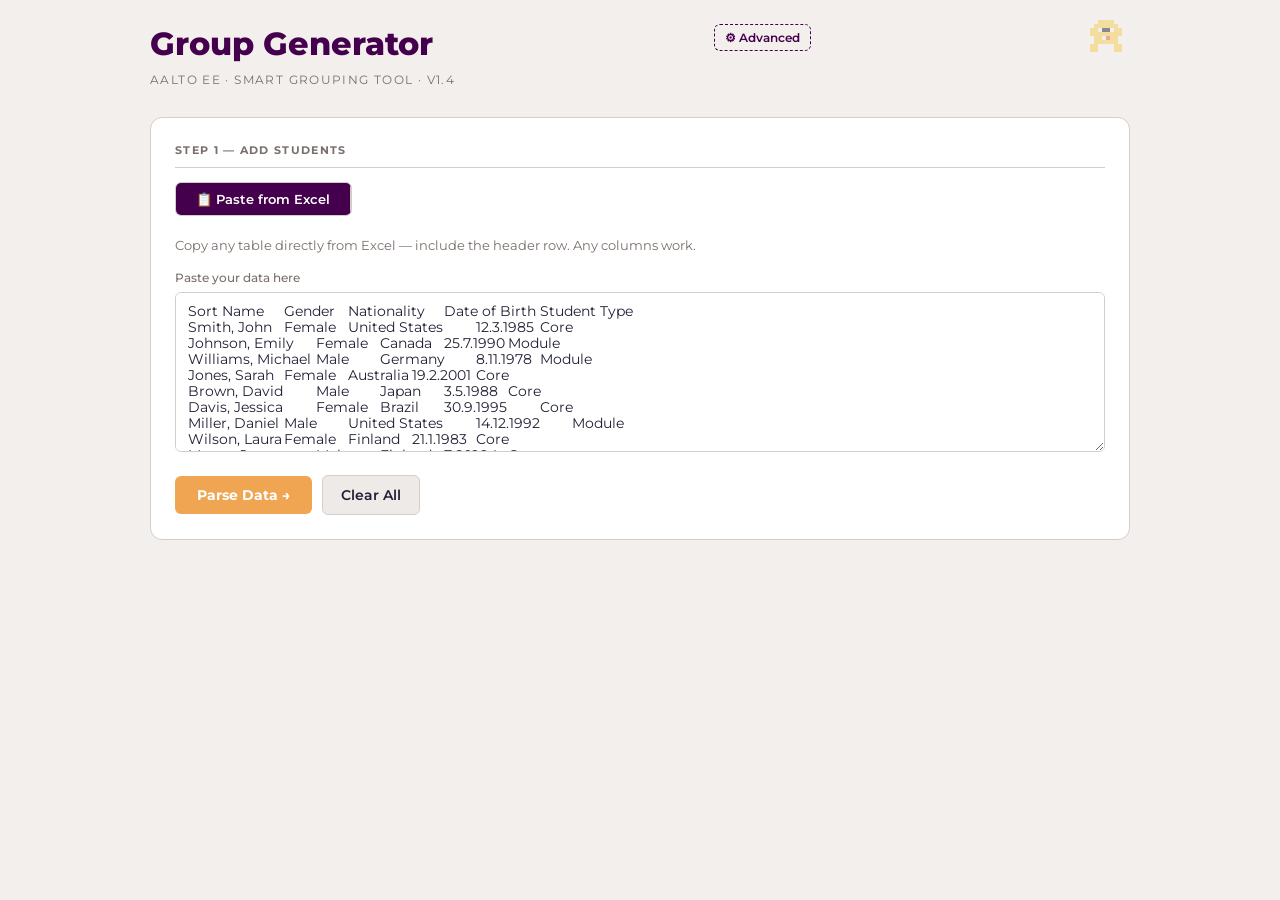
==== tools/group-generator.html @ b4ea90ac "Initial release: 8 tools, homepage, gav.fi theme - index.html tool gallery with CSS-only preview car" ====
<!DOCTYPE html>
<html lang="en">
<head>
  <meta charset="UTF-8">
  <meta name="viewport" content="width=device-width, initial-scale=1.0">
  <title>Group Generator 1.4 — Aalto EE</title>
  <style>
@import url('https://fonts.googleapis.com/css2?family=Montserrat:wght@400;500;600;700;800&display=swap');

:root {
  --bg:       #f3efed;
  --card-bg:  #ffffff;
  --panel-bg: #edeae8;
  --border:   #d4ceca;
  --muted:    #7a6f6a;
  --dark:     #222034;
  --brand:    #45004d;
  --orange:   #efa551;
  --orange-h: #d48a3a;
  --yellow:   #ffd966;
  --r-card:   12px;
  --r-input:  6px;
}

*, *::before, *::after { box-sizing: border-box; }

body {
  font-family: 'Montserrat', sans-serif;
  background: var(--bg);
  color: var(--dark);
  margin: 0;
  padding: 20px;
  font-size: 0.95rem;
  line-height: 1.5;
}

.container { max-width: 980px; margin: 0 auto; }

/* ── Header ──────────────────────────────────────────── */
.app-header { margin-bottom: 28px; }
h1 { font-size: 2rem; font-weight: 800; color: var(--brand); margin: 0 0 4px; }
.subtitle { font-size: 0.72rem; color: var(--muted); text-transform: uppercase; letter-spacing: 0.12em; margin: 0; }

/* ── Cards ───────────────────────────────────────────── */
.card {
  background: var(--card-bg);
  border: 1px solid var(--border);
  border-radius: var(--r-card);
  padding: 24px;
  margin-bottom: 20px;
}

.section-title {
  font-size: 0.68rem;
  font-weight: 700;
  text-transform: uppercase;
  letter-spacing: 0.12em;
  color: var(--muted);
  border-bottom: 1px solid var(--border);
  padding-bottom: 8px;
  margin-bottom: 14px;
}

.hint { font-size: 0.8rem; color: var(--muted); margin: 0 0 14px; }
.parse-info { font-size: 0.82rem; font-weight: 600; color: var(--brand); margin: 10px 0 0; }
.section-divider { border: none; border-top: 1px solid var(--border); margin: 22px 0; }

/* ── Tabs ────────────────────────────────────────────── */
.tab-bar {
  display: flex;
  gap: 0;
  margin-bottom: 20px;
  border: 1px solid var(--border);
  border-radius: var(--r-input);
  overflow: hidden;
  width: fit-content;
}

.tab-btn {
  padding: 8px 20px;
  font-family: 'Montserrat', sans-serif;
  font-size: 0.82rem;
  font-weight: 600;
  background: var(--panel-bg);
  border: none;
  cursor: pointer;
  color: var(--muted);
  transition: all 0.15s;
}
.tab-btn:not(:last-child) { border-right: 1px solid var(--border); }
.tab-btn.active { background: var(--brand); color: #fff; }

/* ── Form elements ───────────────────────────────────── */
.form-group { margin-bottom: 14px; }
.form-group > label { display: block; font-size: 0.78rem; color: var(--muted); margin-bottom: 5px; font-weight: 500; }

textarea, input[type="text"], input[type="number"] {
  width: 100%;
  padding: 10px 12px;
  border: 1px solid var(--border);
  border-radius: var(--r-input);
  font-family: 'Montserrat', sans-serif;
  font-size: 0.85rem;
  color: var(--dark);
  background: var(--card-bg);
  outline: none;
  transition: border-color 0.2s, box-shadow 0.2s;
}
textarea { min-height: 160px; resize: vertical; }
input[type="number"] { width: 100px; }
textarea:focus, input:focus { border-color: var(--yellow); box-shadow: 0 0 0 3px rgba(255,217,102,0.3); }

/* ── Buttons ─────────────────────────────────────────── */
.btn-primary {
  padding: 10px 22px;
  background: var(--orange);
  color: #fff;
  border: none;
  border-radius: var(--r-input);
  font-family: 'Montserrat', sans-serif;
  font-size: 0.88rem;
  font-weight: 700;
  cursor: pointer;
  transition: background 0.2s, transform 0.1s;
}
.btn-primary:hover { background: var(--orange-h); transform: translateY(-1px); }

.btn-secondary {
  padding: 10px 18px;
  background: var(--panel-bg);
  color: var(--dark);
  border: 1px solid var(--border);
  border-radius: var(--r-input);
  font-family: 'Montserrat', sans-serif;
  font-size: 0.88rem;
  font-weight: 600;
  cursor: pointer;
  transition: background 0.2s;
}
.btn-secondary:hover { background: var(--border); }

.btn-ghost {
  padding: 5px 10px;
  background: none;
  color: var(--brand);
  border: 1px dashed var(--brand);
  border-radius: var(--r-input);
  font-family: 'Montserrat', sans-serif;
  font-size: 0.75rem;
  font-weight: 600;
  cursor: pointer;
  transition: all 0.15s;
}
.btn-ghost:hover { background: #f5eef7; }

.icon-btn {
  padding: 3px 7px;
  background: none;
  border: 1px solid var(--border);
  border-radius: 4px;
  font-size: 0.75rem;
  cursor: pointer;
  color: var(--muted);
  transition: all 0.15s;
}
.icon-btn:hover { background: #fde8e8; color: #c0392b; border-color: #f5c6cb; }

.btn-row { display: flex; gap: 10px; flex-wrap: wrap; margin-top: 16px; align-items: center; }

/* ── Manual entry ────────────────────────────────────── */
.chip-area { margin-bottom: 12px; }
.chip-row { display: flex; flex-wrap: wrap; gap: 6px; margin-bottom: 8px; }

.chip {
  display: inline-flex;
  align-items: center;
  gap: 4px;
  padding: 4px 10px;
  background: var(--panel-bg);
  border: 1px solid var(--border);
  border-radius: 20px;
  font-size: 0.78rem;
  font-weight: 600;
}

.chip-del {
  background: none;
  border: none;
  cursor: pointer;
  color: var(--muted);
  font-size: 0.85rem;
  padding: 0 2px;
  line-height: 1;
}
.chip-del:hover { color: #c0392b; }

.add-col-row { display: flex; gap: 8px; align-items: center; margin-bottom: 8px; }
.add-col-row input[type="text"] { width: auto; flex: 1; padding: 7px 10px; font-size: 0.82rem; }

.add-col-row .add-col-btn {
  padding: 7px 14px;
  background: var(--orange);
  color: #fff;
  border: none;
  border-radius: var(--r-input);
  font-family: 'Montserrat', sans-serif;
  font-weight: 700;
  font-size: 1rem;
  cursor: pointer;
  line-height: 1;
}

.manual-form {
  display: grid;
  grid-template-columns: repeat(auto-fill, minmax(180px, 1fr));
  gap: 10px;
  margin-bottom: 12px;
}

.manual-table-wrap { margin-top: 16px; }
.manual-count { font-size: 0.78rem; font-weight: 600; color: var(--brand); margin-bottom: 8px; }

.manual-table {
  width: 100%;
  border-collapse: collapse;
  font-size: 0.78rem;
}
.manual-table th { background: var(--panel-bg); font-weight: 700; padding: 6px 10px; text-align: left; border-bottom: 1px solid var(--border); }
.manual-table td { padding: 6px 10px; border-bottom: 1px solid var(--panel-bg); }
.manual-table tr:last-child td { border-bottom: none; }

/* ── Column cards ─────────────────────────────────────── */
.column-cards { display: grid; grid-template-columns: repeat(auto-fill, minmax(195px, 1fr)); gap: 12px; }

.col-card {
  background: var(--panel-bg);
  border: 1px solid var(--border);
  border-radius: 10px;
  padding: 14px;
  transition: border-color 0.2s;
}
.col-card--name { border-color: var(--brand); background: #f5eef7; }
.col-card--partition { border-color: #cc00cc; background: #fdf0fd; }

.col-card-header { display: flex; align-items: flex-start; justify-content: space-between; gap: 8px; margin-bottom: 6px; }
.col-name { font-size: 0.82rem; font-weight: 700; color: var(--dark); flex: 1; min-width: 0; overflow: hidden; text-overflow: ellipsis; white-space: nowrap; }

.type-select {
  font-family: 'Montserrat', sans-serif;
  font-size: 0.7rem;
  padding: 3px 6px;
  border: 1px solid var(--border);
  border-radius: 4px;
  background: var(--card-bg);
  outline: none;
  cursor: pointer;
  flex-shrink: 0;
}
.type-select:focus { border-color: var(--yellow); }

.col-samples { font-size: 0.7rem; color: var(--muted); margin-bottom: 10px; overflow: hidden; text-overflow: ellipsis; white-space: nowrap; }
.name-badge { font-size: 0.68rem; font-weight: 600; color: var(--brand); text-transform: uppercase; letter-spacing: 0.08em; }

/* Balance / Partition / Off segmented control */
.use-row { display: flex; gap: 3px; margin-bottom: 6px; }

.use-opt {
  flex: 1;
  padding: 4px 0;
  font-size: 0.68rem;
  font-family: 'Montserrat', sans-serif;
  font-weight: 600;
  text-align: center;
  background: var(--card-bg);
  border: 1px solid var(--border);
  border-radius: 4px;
  cursor: pointer;
  color: var(--muted);
  transition: all 0.15s;
}
.use-opt:hover { background: var(--border); color: var(--dark); }
.use-opt.active { background: var(--orange); color: #fff; border-color: var(--orange); }
.use-opt.active-partition { background: #cc00cc; color: #fff; border-color: #cc00cc; }
.use-opt.active-off { background: var(--panel-bg); color: var(--muted); border-color: var(--border); font-style: italic; }

.weight-row { display: flex; gap: 3px; }
.weight-btn {
  flex: 1;
  padding: 4px 0;
  font-size: 0.68rem;
  font-family: 'Montserrat', sans-serif;
  font-weight: 600;
  background: var(--card-bg);
  border: 1px solid var(--border);
  border-radius: 4px;
  cursor: pointer;
  color: var(--muted);
  transition: all 0.15s;
}
.weight-btn.active { background: var(--orange); color: #fff; border-color: var(--orange); }
.weight-btn:hover:not(.active) { background: var(--border); color: var(--dark); }

/* ── Partition panel ─────────────────────────────────── */
.partition-panel {
  background: #fdf0fd;
  border: 1px solid #cc00cc44;
  border-radius: 10px;
  padding: 18px;
  margin-top: 16px;
}

.partition-panel .section-title { border-bottom-color: #cc00cc44; }

.assign-row {
  display: grid;
  grid-template-columns: 1fr 40px auto;
  align-items: center;
  gap: 10px;
  padding: 5px 0;
  border-bottom: 1px solid #eee;
}
.assign-row:last-child { border-bottom: none; }

.assign-val { font-size: 0.82rem; font-weight: 600; }
.assign-count { font-size: 0.75rem; color: var(--muted); text-align: right; }

.assign-select {
  font-family: 'Montserrat', sans-serif;
  font-size: 0.78rem;
  padding: 4px 8px;
  border: 1px solid var(--border);
  border-radius: 4px;
  background: var(--card-bg);
  outline: none;
  cursor: pointer;
  width: 140px;
}

.pool-summaries { margin-top: 16px; padding-top: 14px; border-top: 1px solid #cc00cc33; }

.pool-row {
  display: flex;
  align-items: center;
  gap: 10px;
  margin-bottom: 8px;
  flex-wrap: wrap;
}

.pool-name-inp {
  width: 100px !important;
  font-weight: 700;
  font-size: 0.82rem !important;
  padding: 5px 8px !important;
  border-color: #cc00cc44;
}

.pool-n-inp {
  width: 60px !important;
  font-weight: 700;
  text-align: center;
}

.pool-meta { font-size: 0.78rem; color: var(--muted); white-space: nowrap; }
.partition-stats { font-size: 0.75rem; color: var(--muted); margin-top: 8px; }
.unassigned-note { font-size: 0.75rem; color: var(--muted); font-style: italic; margin: 6px 0 0; }

/* ── Group settings ──────────────────────────────────── */
.mode-toggle { display: flex; gap: 20px; margin-bottom: 14px; flex-wrap: wrap; }
.radio-label { display: flex; align-items: center; gap: 7px; font-size: 0.85rem; font-weight: 600; cursor: pointer; color: var(--dark); user-select: none; }
.radio-label input[type="radio"] { accent-color: var(--orange); cursor: pointer; width: 15px; height: 15px; }
.mode-inputs { display: flex; gap: 16px; align-items: flex-end; flex-wrap: wrap; }

/* ── Constraints section ─────────────────────────────── */
.constraints-grid {
  display: grid;
  grid-template-columns: 1fr 1fr;
  gap: 20px;
}

.constraint-box {
  background: var(--panel-bg);
  border: 1px solid var(--border);
  border-radius: 10px;
  padding: 14px;
}

.locks-list { max-height: 200px; overflow-y: auto; }

.lock-row {
  display: flex;
  align-items: center;
  justify-content: space-between;
  padding: 4px 0;
  border-bottom: 1px solid var(--border);
  gap: 8px;
}
.lock-row:last-child { border-bottom: none; }
.lock-name { font-size: 0.8rem; font-weight: 600; flex: 1; }
.lock-select { font-family: 'Montserrat', sans-serif; font-size: 0.75rem; padding: 3px 6px; border: 1px solid var(--border); border-radius: 4px; background: var(--card-bg); cursor: pointer; outline: none; max-width: 130px; }

.avoid-add-row { display: grid; grid-template-columns: 1fr 1fr auto; gap: 6px; align-items: end; margin-bottom: 10px; }
.avoid-add-row input { font-size: 0.82rem; }
.avoid-add-row button { white-space: nowrap; }

.avoid-row {
  display: flex;
  align-items: center;
  justify-content: space-between;
  padding: 4px 0;
  font-size: 0.8rem;
  border-bottom: 1px solid var(--border);
}
.avoid-row:last-child { border-bottom: none; }

/* ── Overall stats ───────────────────────────────────── */
.stats-row { display: flex; gap: 10px; flex-wrap: wrap; margin-bottom: 16px; }
.stat-chip { background: var(--panel-bg); border: 1px solid var(--border); border-radius: 8px; padding: 10px 18px; text-align: center; min-width: 90px; }
.stat-val { display: block; font-size: 1.6rem; font-weight: 800; color: var(--brand); line-height: 1; }
.stat-lbl { display: block; font-size: 0.65rem; font-weight: 600; color: var(--muted); text-transform: uppercase; letter-spacing: 0.08em; margin-top: 4px; }

/* ── Group cards ─────────────────────────────────────── */
.groups-grid { display: grid; grid-template-columns: repeat(auto-fill, minmax(280px, 1fr)); gap: 16px; margin-top: 20px; }

.group-card { background: var(--card-bg); border: 1px solid var(--border); border-radius: var(--r-card); padding: 16px; }

.group-head { display: flex; align-items: center; justify-content: space-between; padding-bottom: 10px; margin-bottom: 8px; border-bottom: 2px solid var(--panel-bg); }

.group-label {
  margin: 0;
  font-size: 0.95rem;
  font-weight: 800;
  color: var(--brand);
  cursor: text;
  border-bottom: 1px dashed transparent;
  transition: border-color 0.2s;
  outline: none;
}
.group-label:hover { border-bottom-color: var(--border); }
.group-label:focus { border-bottom-color: var(--yellow); }

.group-count { font-size: 0.72rem; font-weight: 600; color: var(--muted); background: var(--panel-bg); padding: 2px 8px; border-radius: 20px; white-space: nowrap; }
.group-stats-line { font-size: 0.72rem; color: var(--muted); margin-bottom: 10px; padding-bottom: 8px; border-bottom: 1px solid var(--border); line-height: 1.6; }

.member-list { list-style: none; padding: 0; margin: 0 0 12px; }
.member-item { padding: 6px 0; border-bottom: 1px solid var(--panel-bg); }
.member-item:last-child { border-bottom: none; }
.member-name { display: block; font-size: 0.85rem; font-weight: 700; color: var(--dark); }
.member-detail { display: block; font-size: 0.73rem; color: var(--muted); margin-top: 1px; }
.member-locked .member-name { color: var(--brand); }
.lock-icon { font-size: 0.7rem; }

.copy-btn { padding: 5px 12px; background: var(--panel-bg); color: var(--muted); border: 1px solid var(--border); border-radius: 4px; font-size: 0.72rem; font-family: 'Montserrat', sans-serif; font-weight: 600; cursor: pointer; transition: all 0.15s; }
.copy-btn:hover { background: var(--orange); color: #fff; border-color: var(--orange); }

/* ── Simple / Advanced mode ──────────────────────────── */
body.simple-mode .adv-only { display: none !important; }
body:not(.simple-mode) .simple-only { display: none !important; }

/* Column card controls hidden in simple mode */
body.simple-mode .col-card .type-select { display: none !important; }
body.simple-mode .col-card .use-opt[data-mode="partition"] { display: none !important; }
body.simple-mode .col-card .weight-row { display: none !important; }

/* Header: push mode toggle to right */
.app-header-inner {
  display: flex;
  align-items: flex-start;
  justify-content: space-between;
  gap: 16px;
}

.mode-toggle-btn {
  margin-top: 4px;
  flex-shrink: 0;
  font-size: 0.76rem;
}

/* In advanced mode, highlight the toggle to show it's active */
body:not(.simple-mode) .mode-toggle-btn {
  background: #f5eef7;
  border-color: var(--brand);
  color: var(--brand);
}

/* ── Session bar ─────────────────────────────────────── */
.session-bar {
  display: flex;
  gap: 10px;
  align-items: center;
  margin-bottom: 20px;
  flex-wrap: wrap;
}

.session-bar input[type="text"] {
  width: auto;
  flex: 1;
  min-width: 160px;
  max-width: 300px;
}

.session-load-label {
  cursor: pointer;
  display: inline-flex;
  align-items: center;
  user-select: none;
}

.session-load-label input[type="file"] {
  display: none;
}

/* ── Roster ──────────────────────────────────────────── */
.roster-header {
  display: flex;
  align-items: center;
  gap: 12px;
  margin-bottom: 14px;
}

.roster-summary-text {
  font-size: 0.78rem;
  color: var(--muted);
  flex: 1;
}

.roster-table {
  width: 100%;
  border-collapse: collapse;
  font-size: 0.8rem;
}

.roster-table th {
  background: var(--panel-bg);
  font-weight: 700;
  padding: 7px 10px;
  text-align: left;
  border-bottom: 1px solid var(--border);
  font-size: 0.68rem;
  text-transform: uppercase;
  letter-spacing: 0.07em;
  color: var(--muted);
}

.roster-table td {
  padding: 6px 10px;
  border-bottom: 1px solid var(--panel-bg);
  vertical-align: middle;
}

.roster-row:last-child td { border-bottom: none; }
.roster-row { transition: background 0.1s; }
.roster-row:hover { background: var(--panel-bg); }
.roster-add-row td { border-top: 2px dashed var(--border) !important; background: #f9f7f5; }

.roster-disabled td:not(.roster-actions) {
  color: var(--muted);
  text-decoration: line-through;
  opacity: 0.6;
}

td.roster-actions {
  text-align: right;
  white-space: nowrap;
}

.roster-inp {
  padding: 3px 7px !important;
  font-size: 0.78rem !important;
  min-width: 80px;
}

/* ── Drag states ─────────────────────────────────────── */
.member-item { cursor: grab; }
.member-item:active { cursor: grabbing; }
.member-item.dragging { opacity: 0.3; }

.member-list.drag-over {
  background: rgba(255, 217, 102, 0.15);
  border-radius: 6px;
  outline: 2px dashed var(--yellow);
  outline-offset: 2px;
}

.drag-accept {
  border-color: var(--orange) !important;
  box-shadow: 0 0 0 3px rgba(239,165,81,0.28) !important;
}

/* ── Avoid drag handle ───────────────────────────────── */
.avoid-drag-handle {
  font-size: 0.95rem;
  color: var(--muted);
  cursor: grab;
  margin-right: 6px;
  user-select: none;
  flex-shrink: 0;
}

/* ── History section ─────────────────────────────────── */
.history-item {
  background: var(--panel-bg);
  border: 1px solid var(--border);
  border-radius: 8px;
  padding: 14px;
  margin-bottom: 10px;
}

.history-head {
  display: flex;
  align-items: center;
  gap: 10px;
  margin-bottom: 10px;
  flex-wrap: wrap;
}

.history-label-inp {
  font-family: 'Montserrat', sans-serif;
  font-size: 0.88rem;
  font-weight: 700;
  color: var(--brand);
  border: 1px solid transparent;
  border-radius: 4px;
  padding: 3px 7px;
  background: transparent;
  width: auto;
  min-width: 120px;
}

.history-label-inp:hover { border-color: var(--border); }
.history-label-inp:focus {
  border-color: var(--yellow);
  box-shadow: 0 0 0 2px rgba(255,217,102,0.3);
  outline: none;
  background: var(--card-bg);
}

.history-meta {
  font-size: 0.72rem;
  color: var(--muted);
  flex: 1;
}

.history-groups {
  display: grid;
  grid-template-columns: repeat(auto-fill, minmax(200px, 1fr));
  gap: 8px;
}

.history-group {
  background: var(--card-bg);
  border: 1px solid var(--border);
  border-radius: 6px;
  padding: 8px 10px;
  font-size: 0.75rem;
}

.history-group strong {
  display: block;
  font-size: 0.68rem;
  color: var(--brand);
  text-transform: uppercase;
  letter-spacing: 0.07em;
  margin-bottom: 4px;
}

.history-group span {
  color: var(--muted);
  line-height: 1.6;
}

/* ── Utilities ───────────────────────────────────────── */
.hidden { display: none !important; }

/* ── Responsive ──────────────────────────────────────── */
@media (max-width: 700px) {
  .groups-grid { grid-template-columns: 1fr; }
  .constraints-grid { grid-template-columns: 1fr; }
  .stats-row { gap: 8px; }
  .stat-chip { flex: 1; min-width: 70px; }
  h1 { font-size: 1.5rem; }
  .avoid-add-row { grid-template-columns: 1fr 1fr; }
  .avoid-add-row button { grid-column: 1/-1; }
}

@media (max-width: 480px) {
  body { padding: 12px; }
  .card { padding: 16px; }
  .column-cards { grid-template-columns: 1fr 1fr; }
}

</style>
</head>
<body class="simple-mode">
<div class="container">

  <header class="app-header">
    <div class="app-header-inner">
      <div>
        <h1>Group Generator</h1>
        <p class="subtitle">Aalto EE &middot; Smart Grouping Tool &middot; v1.4</p>
      </div>
      <button id="modeToggleBtn" class="btn-ghost mode-toggle-btn">⚙ Advanced</button>
      <a href="../index.html" style="margin-left:12px;opacity:.45;transition:opacity .2s;line-height:0;" onmouseover="this.style.opacity='.9'" onmouseout="this.style.opacity='.45'" title="gav.fi tools">
        <svg xmlns="http://www.w3.org/2000/svg" width="48" height="32" viewBox="0 0 12 8" shape-rendering="crispEdges">
          <rect x="4" y="0" width="4" height="1" fill="#f5c842"/>
          <rect x="3" y="1" width="6" height="1" fill="#f5c842"/>
          <rect x="2" y="2" width="2" height="1" fill="#f5c842"/><rect x="5" y="2" width="2" height="1" fill="#111"/><rect x="8" y="2" width="2" height="1" fill="#f5c842"/>
          <rect x="2" y="3" width="8" height="1" fill="#f5c842"/>
          <rect x="3" y="4" width="2" height="1" fill="#f5c842"/><rect x="6" y="4" width="1" height="1" fill="#e05c2a"/><rect x="7" y="4" width="2" height="1" fill="#f5c842"/>
          <rect x="3" y="5" width="6" height="1" fill="#f5c842"/>
          <rect x="2" y="6" width="2" height="1" fill="#f5c842"/><rect x="8" y="6" width="2" height="1" fill="#f5c842"/>
          <rect x="2" y="7" width="2" height="1" fill="#f5c842"/><rect x="8" y="7" width="2" height="1" fill="#f5c842"/>
        </svg>
      </a>
    </div>
  </header>

  <!-- ── Session Bar ───────────────────────────────────────────────── -->
  <div class="session-bar adv-only">
    <input type="text" id="cohort-name" placeholder="Cohort name…">
    <button id="saveSessionBtn" class="btn-secondary">↓ Save Session</button>
    <label class="btn-secondary session-load-label">
      ↑ Load Session
      <input type="file" id="loadSessionInput" accept=".json">
    </label>
  </div>

  <!-- ── Step 1: Add Students ───────────────────────────────────────── -->
  <div class="card">
    <div class="section-title">Step 1 — Add Students</div>

    <div class="tab-bar">
      <button class="tab-btn active" id="tab-paste">📋 Paste from Excel</button>
      <button class="tab-btn adv-only" id="tab-manual">✏️ Enter Manually</button>
    </div>

    <!-- Paste panel -->
    <div id="panel-paste">
      <p class="hint">Copy any table directly from Excel — include the header row. Any columns work.</p>
      <div class="form-group">
        <label for="studentData">Paste your data here</label>
        <textarea id="studentData" placeholder="Paste Excel data here (headers in the first row)…"></textarea>
      </div>
    </div>

    <!-- Manual entry panel -->
    <div id="panel-manual" class="hidden">
      <p class="hint">Define your columns, then add people one by one. Press Enter to jump between fields.</p>

      <div class="chip-area">
        <div class="section-title" style="margin-bottom:8px;">Columns</div>
        <div id="col-chips" class="chip-row"></div>
        <div class="add-col-row">
          <input type="text" id="new-col-inp" placeholder="New column name…">
          <button class="add-col-btn" id="add-col-btn">+</button>
          <button class="btn-ghost" id="mba-preset-btn">MBA defaults</button>
        </div>
      </div>

      <div class="section-title" style="margin-bottom:8px;">Add a person</div>
      <div id="manual-form" class="manual-form"></div>
      <button class="btn-primary" id="add-person-btn">Add Person</button>

      <div id="manual-list-wrap" class="manual-table-wrap hidden">
        <div class="manual-count" id="manual-count"></div>
        <table class="manual-table">
          <thead id="manual-thead"></thead>
          <tbody id="manual-tbody"></tbody>
        </table>
      </div>
    </div>

    <!-- Autocomplete datalist for avoid-pair inputs -->
    <datalist id="student-names-list"></datalist>

    <p id="parseInfo" class="parse-info hidden"></p>
    <div class="btn-row">
      <button id="parseBtn" class="btn-primary">Parse Data →</button>
      <button id="clearBtn" class="btn-secondary">Clear All</button>
    </div>
  </div>

  <!-- ── Roster ────────────────────────────────────────────────────── -->
  <div class="card hidden adv-only" id="card-roster">
    <div class="roster-header">
      <div class="section-title" style="margin-bottom:0;border-bottom:none;padding-bottom:0;">Roster</div>
      <span id="roster-summary" class="roster-summary-text"></span>
      <button id="roster-add-btn" class="btn-ghost" style="font-size:0.76rem">+ Add</button>
      <button id="roster-collapse-btn" class="icon-btn">▼</button>
    </div>
    <div id="roster-body">
      <table class="roster-table">
        <thead id="roster-thead"></thead>
        <tbody id="roster-tbody"></tbody>
      </table>
    </div>
  </div>

  <!-- ── Step 2 + 3: Configure + Generate ──────────────────────────── -->
  <div class="card hidden" id="card-config">

    <div class="section-title">Step 2 — Configure Columns</div>
    <p class="hint simple-only">Tick the columns you'd like to balance across groups.</p>
    <p class="hint adv-only">
      Each column was auto-detected. Change the type if needed, then choose:
      <strong>Balance</strong> (spread evenly), <strong>Partition</strong> (keep values in separate pools), or <strong>Off</strong>.
    </p>
    <div id="columnCards" class="column-cards"></div>

    <!-- Partition panel (visible when a column is set to Partition) -->
    <div id="partition-panel" class="partition-panel hidden adv-only">
      <div class="section-title">Pool Configuration — <span id="partition-col-name"></span></div>
      <p class="hint">Assign each value to a pool. People in different pools will never be grouped together.</p>

      <div id="pool-assignments"></div>

      <div id="pool-summaries" class="pool-summaries"></div>
      <p class="partition-stats" id="partition-stats"></p>

      <div class="btn-row" style="margin-top:12px;">
        <button class="btn-secondary" id="add-pool-btn">+ Add Pool</button>
      </div>
    </div>

    <hr class="section-divider">

    <!-- Group Settings: global (hidden when partition active) -->
    <div id="global-group-settings">
      <div class="section-title">Step 3 — Group Settings</div>
      <div class="mode-toggle">
        <label class="radio-label">
          <input type="radio" name="groupMode" value="count" checked> Number of groups
        </label>
        <label class="radio-label">
          <input type="radio" name="groupMode" value="size"> People per group
        </label>
      </div>
      <div class="mode-inputs">
        <div class="form-group" id="input-count">
          <label for="numGroups">How many groups?</label>
          <input type="number" id="numGroups" min="2" max="99" value="4">
        </div>
        <div class="form-group hidden" id="input-size">
          <label for="groupSize">People per group</label>
          <input type="number" id="groupSize" min="2" max="99" value="5">
        </div>
      </div>
    </div>

    <div class="adv-only">
      <hr class="section-divider">

      <!-- Step 4 (pre-generation): Constraints -->
      <div class="section-title">Step 4 — Constraints <span style="font-size:0.65rem;font-weight:400;color:var(--muted);text-transform:none;letter-spacing:0">(optional)</span></div>
      <p class="hint">Lock specific people to a group, or prevent certain pairs from being grouped together.</p>

      <div class="constraints-grid">
        <div class="constraint-box">
          <div class="section-title">Lock to group</div>
          <p class="hint" style="margin-bottom:8px;">Pin people to a specific group. Generate first, then lock, then regenerate.</p>
          <div id="locks-list" class="locks-list">
            <p class="hint">Generate groups first to enable locking.</p>
          </div>
        </div>

        <div class="constraint-box">
          <div class="section-title">Avoid pairs</div>
          <p class="hint" style="margin-bottom:8px;">These two people will never be placed in the same group.</p>
          <div class="avoid-add-row">
            <input type="text" id="avoid-a" placeholder="Person A" list="student-names-list">
            <input type="text" id="avoid-b" placeholder="Person B" list="student-names-list">
            <button class="btn-secondary" id="add-avoid-btn">Add rule</button>
          </div>
          <div id="avoid-list"></div>
        </div>
      </div>
    </div>

    <div class="btn-row" style="margin-top: 20px;">
      <button id="generateBtn" class="btn-primary">Generate Groups →</button>
    </div>

  </div>

  <!-- ── Results ────────────────────────────────────────────────────── -->
  <div id="section-results" class="hidden">
    <div class="card">
      <div class="section-title">Results</div>
      <div id="overallStats" class="stats-row"></div>
      <div class="btn-row">
        <button id="regenerateBtn" class="btn-primary">Regenerate →</button>
        <button id="downloadCsvBtn" class="btn-secondary">↓ CSV</button>
        <button id="downloadTxtBtn" class="btn-secondary">↓ TXT</button>
        <button id="copyAllBtn" class="btn-secondary">⎘ Copy All</button>
        <button id="downloadAppletBtn" class="btn-secondary">⬇ Download Applet</button>
      </div>
    </div>
    <div id="groupsContainer" class="groups-grid"></div>
  </div>

  <!-- ── Session History ───────────────────────────────────────────── -->
  <div id="section-history" class="hidden adv-only">
    <div class="card">
      <div class="section-title">Session History</div>
      <p class="hint">A record of all group arrangements generated in this cohort session.</p>
      <div id="history-list"></div>
    </div>
  </div>

</div>
<script>
// ── State ─────────────────────────────────────────────────────────────────
let rawRows          = [];
let columnDefs       = [];
let students         = [];      // { displayName, values, disabled }
let groups           = [];      // Student[][]
let groupLabels      = [];      // string[] — parallel to groups
let partitionCfg     = null;
let isManualMode     = false;
let manualHeaders    = ['Name', 'Nationality', 'Gender', 'Date of Birth', 'Student Type'];
let manualRows       = [];
let poolIdSeq        = 1;
let locks            = {};      // { displayName: groupIndex }
let avoidPairs       = [];      // [string, string][]
let sessionHistory   = [];      // { date, label, groups: string[][], groupLabels }
let editingStudentIdxs = new Set();
let isAddingToRoster   = false;
let dragPayload      = null;    // { type: 'member'|'student', name, gi? }

// ── Utilities ─────────────────────────────────────────────────────────────
function shuffle(arr) {
  const a = [...arr];
  for (let i = a.length - 1; i > 0; i--) {
    const j = Math.floor(Math.random() * (i + 1));
    [a[i], a[j]] = [a[j], a[i]];
  }
  return a;
}

function stdDev(arr) {
  if (arr.length < 2) return 0;
  const mean = arr.reduce((a, b) => a + b, 0) / arr.length;
  return Math.sqrt(arr.reduce((s, v) => s + (v - mean) ** 2, 0) / arr.length);
}

function parseDate(str) {
  if (!str) return null;
  if (str.includes('.')) {
    const [d, m, y] = str.split('.').map(Number);
    if (d && m && y) return new Date(y < 100 ? y + 2000 : y, m - 1, d);
  }
  if (str.includes('/')) {
    const [a, b, c] = str.split('/').map(Number);
    const [d, m, y] = a > 12 ? [a, b, c] : [b, a, c];
    if (d && m && y) return new Date(y < 100 ? y + 2000 : y, m - 1, d);
  }
  const dt = new Date(str);
  return isNaN(dt.getTime()) ? null : dt;
}

function dateToAge(str) {
  const d = parseDate(str);
  if (!d) return null;
  const t = new Date();
  let age = t.getFullYear() - d.getFullYear();
  if (t.getMonth() < d.getMonth() || (t.getMonth() === d.getMonth() && t.getDate() < d.getDate())) age--;
  return age;
}

function toNumeric(v, type) {
  if (type === 'numeric') return parseFloat(v) || 0;
  if (type === 'date') { const d = parseDate(v); return d ? d.getTime() : 0; }
  return 0;
}

function downloadFile(content, name, mime) {
  const url = URL.createObjectURL(new Blob([content], { type: mime }));
  const a = Object.assign(document.createElement('a'), { href: url, download: name });
  document.body.appendChild(a); a.click(); document.body.removeChild(a); URL.revokeObjectURL(url);
}

function flash(el, msg, ms = 1600) {
  const orig = el.textContent; el.textContent = msg;
  setTimeout(() => el.textContent = orig, ms);
}

// ── Column Detection ──────────────────────────────────────────────────────
const GENDER_RX = /^(m|f|male|female|man|woman|masculine|feminine|non-binary|nb|divers|other|x)$/i;
const DATE_RX   = /^\d{1,2}[.\/\-]\d{1,2}[.\/\-]\d{2,4}$|^\d{4}[.\/\-]\d{1,2}[.\/\-]\d{1,2}$/;
const NAME_HDR  = /name|student|participant|person|member|learner|attendee/i;

function detectType(header, values) {
  const s = values.filter(v => v.trim()).slice(0, 30);
  if (!s.length) return 'ignore';
  if (NAME_HDR.test(header)) return 'name';
  const r = fn => s.filter(v => fn(v.trim())).length / s.length;
  if (r(v => GENDER_RX.test(v)) > 0.5) return 'gender';
  if (r(v => DATE_RX.test(v)) > 0.5) return 'date';
  if (r(v => !isNaN(parseFloat(v)) && v !== '') > 0.7) return 'numeric';
  return 'categorical';
}

// ── Data Parsing ──────────────────────────────────────────────────────────
function parseRawData(text) {
  const lines = text.trim().split('\n').filter(l => l.trim());
  if (lines.length < 2) return false;

  const headers = lines[0].split('\t').map(h => h.trim());
  rawRows = lines.slice(1).map(line => {
    const cells = line.split('\t').map(c => c.trim());
    while (cells.length < headers.length) cells.push('');
    return cells.slice(0, headers.length);
  }).filter(r => r.some(c => c));

  columnDefs = headers.map((header, i) => {
    const vals = rawRows.map(r => r[i] || '');
    const type = detectType(header, vals);
    return {
      index: i, header, type,
      useForBalancing: type !== 'name' && type !== 'ignore',
      useAsPartition: false,
      weight: 'medium',
      samples: [...new Set(vals.filter(v => v))].slice(0, 4)
    };
  });

  if (!columnDefs.some(c => c.type === 'name')) {
    columnDefs[0].type = 'name';
    columnDefs[0].useForBalancing = false;
  }

  const nameCol = columnDefs.find(c => c.type === 'name');
  students = rawRows
    .map(row => ({ displayName: row[nameCol.index] || '', values: row, disabled: false }))
    .filter(s => s.displayName);

  return students.length > 0;
}

// ── Column Config UI ──────────────────────────────────────────────────────
const TYPE_OPTIONS = [
  { value: 'name', label: 'Name' },
  { value: 'gender', label: 'Gender' },
  { value: 'date', label: 'Date / Age' },
  { value: 'numeric', label: 'Number' },
  { value: 'categorical', label: 'Category' },
  { value: 'ignore', label: 'Ignore' }
];

function renderColumnCards() {
  const container = document.getElementById('columnCards');
  container.innerHTML = '';

  columnDefs.forEach(col => {
    const isName   = col.type === 'name';
    const isIgnore = col.type === 'ignore';
    const canUse   = !isName && !isIgnore;
    const useMode  = col.useAsPartition ? 'partition' : col.useForBalancing ? 'balance' : 'off';

    const typeOpts = TYPE_OPTIONS.map(o =>
      `<option value="${o.value}"${col.type === o.value ? ' selected' : ''}>${o.label}</option>`
    ).join('');

    const useControls = canUse ? `
      <div class="use-row">
        <button class="use-opt${useMode === 'balance' ? ' active' : ''}" data-idx="${col.index}" data-mode="balance">Balance</button>
        <button class="use-opt${useMode === 'partition' ? ' active-partition' : ''}" data-idx="${col.index}" data-mode="partition">Partition</button>
        <button class="use-opt${useMode === 'off' ? ' active-off' : ''}" data-idx="${col.index}" data-mode="off">Off</button>
      </div>
      ${useMode === 'balance' ? `
        <div class="weight-row">
          ${['low','medium','high'].map(w =>
            `<button class="weight-btn${col.weight === w ? ' active' : ''}" data-idx="${col.index}" data-weight="${w}">${w[0].toUpperCase() + w.slice(1)}</button>`
          ).join('')}
        </div>` : ''}
    ` : isName ? `<div class="name-badge">Identifier</div>` : '';

    const card = document.createElement('div');
    card.className = `col-card${col.useAsPartition ? ' col-card--partition' : isName ? ' col-card--name' : ''}`;
    card.dataset.idx = col.index;
    card.innerHTML = `
      <div class="col-card-header">
        <span class="col-name" title="${col.header}">${col.header}</span>
        <select class="type-select" data-idx="${col.index}">${typeOpts}</select>
      </div>
      <div class="col-samples">${col.samples.join(' · ') || '—'}</div>
      ${useControls}
    `;
    container.appendChild(card);
  });
}

// ── Partition Panel ───────────────────────────────────────────────────────
function initPartitionConfig(colIndex) {
  const active = students.filter(s => !s.disabled);
  const values = [...new Set(active.map(s => s.values[colIndex]).filter(v => v))];
  const prev = partitionCfg?.colIndex === colIndex ? partitionCfg : null;

  partitionCfg = {
    colIndex,
    pools: prev?.pools ?? [
      { id: nextPoolId(), name: 'Pool A', numGroups: 2 },
      { id: nextPoolId(), name: 'Pool B', numGroups: 2 }
    ],
    valueToPool: Object.fromEntries(values.map(v => [v, prev?.valueToPool?.[v] ?? null]))
  };
  showPartitionPanel();
}

function nextPoolId() { return `p${poolIdSeq++}`; }

function showPartitionPanel() {
  if (!partitionCfg || document.body.classList.contains('simple-mode')) {
    document.getElementById('partition-panel').classList.add('hidden');
    document.getElementById('global-group-settings').classList.remove('hidden');
    return;
  }
  document.getElementById('partition-panel').classList.remove('hidden');
  document.getElementById('global-group-settings').classList.add('hidden');
  document.getElementById('partition-col-name').textContent =
    columnDefs.find(c => c.index === partitionCfg.colIndex)?.header || '';
  renderPoolAssignments();
  renderPoolSummaries();
}

function renderPoolAssignments() {
  const values = Object.keys(partitionCfg.valueToPool);
  const poolOpts = partitionCfg.pools.map(p => `<option value="${p.id}">${p.name}</option>`).join('');

  document.getElementById('pool-assignments').innerHTML = values.map(v => {
    const cur = partitionCfg.valueToPool[v] || '';
    const count = students.filter(s => !s.disabled && s.values[partitionCfg.colIndex] === v).length;
    return `
      <div class="assign-row">
        <span class="assign-val">${v || '(empty)'}</span>
        <span class="assign-count">${count}</span>
        <select class="assign-select" data-val="${encodeURIComponent(v)}">
          <option value="">— Unassigned —</option>
          ${poolOpts.replace(`value="${cur}"`, `value="${cur}" selected`)}
        </select>
      </div>`;
  }).join('');
}

function renderPoolSummaries() {
  const active = students.filter(s => !s.disabled);
  const totalAssigned = partitionCfg.pools.reduce((s, pool) => {
    const vals = Object.entries(partitionCfg.valueToPool).filter(([, id]) => id === pool.id).map(([v]) => v);
    return s + active.filter(st => vals.includes(st.values[partitionCfg.colIndex])).length;
  }, 0);
  const totalGroups = partitionCfg.pools.reduce((s, p) => s + p.numGroups, 0);

  document.getElementById('pool-summaries').innerHTML = partitionCfg.pools.map(pool => {
    const vals = Object.entries(partitionCfg.valueToPool).filter(([, id]) => id === pool.id).map(([v]) => v);
    const count = active.filter(s => vals.includes(s.values[partitionCfg.colIndex])).length;
    const perGroup = pool.numGroups > 0 ? (count / pool.numGroups).toFixed(1) : '—';
    return `
      <div class="pool-row">
        <input class="pool-name-inp" value="${pool.name}" data-poolid="${pool.id}" type="text">
        <span class="pool-meta">${count} students → </span>
        <input type="number" class="pool-n-inp" value="${pool.numGroups}" min="1" data-poolid="${pool.id}">
        <span class="pool-meta">groups (~${perGroup} each)</span>
        <button class="del-pool-btn icon-btn" data-poolid="${pool.id}" title="Remove pool">✕</button>
      </div>`;
  }).join('') + (active.length - totalAssigned > 0
    ? `<p class="unassigned-note">${active.length - totalAssigned} unassigned students will be grouped separately.</p>` : '');

  document.getElementById('partition-stats').textContent =
    `${totalAssigned} assigned · ${totalGroups} groups total`;
}

// ── Roster ────────────────────────────────────────────────────────────────
function renderRoster() {
  const card = document.getElementById('card-roster');
  if (!students.length) { card.classList.add('hidden'); return; }
  card.classList.remove('hidden');

  const cols = columnDefs.filter(c => c.type !== 'ignore');
  const thead = document.getElementById('roster-thead');
  const tbody = document.getElementById('roster-tbody');

  thead.innerHTML = `<tr>${cols.map(c => `<th>${c.header}</th>`).join('')}<th></th></tr>`;

  const disabled  = students.filter(s => s.disabled).length;
  document.getElementById('roster-summary').textContent =
    `${students.length} total · ${students.filter(s=>!s.disabled).length} active${disabled ? ` · ${disabled} disabled` : ''}`;

  tbody.innerHTML = students.map((s, i) => {
    const editing = editingStudentIdxs.has(i);
    const cells = cols.map(c => {
      const val = (s.values[c.index] || '').replace(/"/g, '&quot;');
      return editing
        ? `<td><input class="roster-inp" value="${val}" data-si="${i}" data-col="${c.index}"></td>`
        : `<td>${s.values[c.index] || '—'}</td>`;
    }).join('');

    return `<tr class="roster-row${s.disabled ? ' roster-disabled' : ''}" draggable="true" data-name="${s.displayName}">
      ${cells}
      <td class="roster-actions">
        ${editing
          ? `<button class="icon-btn roster-save" data-si="${i}" title="Save">✓</button>
             <button class="icon-btn roster-cancel" data-si="${i}" title="Cancel">✕</button>`
          : `<button class="icon-btn roster-edit" data-si="${i}" title="Edit">✎</button>
             <button class="icon-btn roster-toggle-disable" data-si="${i}" title="${s.disabled ? 'Enable' : 'Disable'}">${s.disabled ? '⊕' : '⊖'}</button>
             <button class="icon-btn roster-del" data-si="${i}" title="Remove">🗑</button>`}
      </td>
    </tr>`;
  }).join('')
  + (isAddingToRoster ? `<tr class="roster-row roster-add-row">
      ${cols.map(c => `<td><input class="roster-inp roster-new-inp" data-col="${c.index}" placeholder="${c.header}…"></td>`).join('')}
      <td class="roster-actions">
        <button class="icon-btn roster-add-save" title="Add person">✓</button>
        <button class="icon-btn roster-add-cancel" title="Cancel">✕</button>
      </td>
    </tr>` : '');
}

// ── Manual Entry ──────────────────────────────────────────────────────────
const MBA_DEFAULTS = ['Name', 'Gender', 'Nationality', 'Date of Birth', 'Student Type'];

function renderColChips() {
  document.getElementById('col-chips').innerHTML = manualHeaders.map((h, i) => `
    <span class="chip">${h}
      <button class="chip-del" data-colidx="${i}" title="Remove column">×</button>
    </span>`).join('');
}

function renderManualForm() {
  document.getElementById('manual-form').innerHTML = manualHeaders.map((h, i) => `
    <div class="form-group">
      <label>${h}</label>
      <input type="text" class="manual-inp" data-col="${i}" placeholder="${h}…">
    </div>`).join('');
  document.querySelector('.manual-inp')?.focus();
}

function renderManualTable() {
  const wrap = document.getElementById('manual-list-wrap');
  if (!manualRows.length) { wrap.classList.add('hidden'); return; }
  wrap.classList.remove('hidden');
  document.getElementById('manual-count').textContent = `${manualRows.length} people added`;
  document.getElementById('manual-thead').innerHTML =
    `<tr>${manualHeaders.map(h => `<th>${h}</th>`).join('')}<th></th></tr>`;
  document.getElementById('manual-tbody').innerHTML = manualRows.map((row, i) => `
    <tr>
      ${row.map(v => `<td>${v || '—'}</td>`).join('')}
      <td><button class="del-row-btn icon-btn" data-rowidx="${i}" title="Remove">✕</button></td>
    </tr>`).join('');
}

function addManualPerson() {
  const inputs = [...document.querySelectorAll('.manual-inp')];
  const row = inputs.map(inp => inp.value.trim());
  if (!row[0]) { alert('The first column (name) is required.'); return; }
  manualRows.push(row);
  inputs.forEach(inp => inp.value = '');
  inputs[0]?.focus();
  renderManualTable();
}

// ── Locks & Avoid-pairs UI ────────────────────────────────────────────────
function renderLocksPanel() {
  const panel = document.getElementById('locks-list');
  const active = students.filter(s => !s.disabled);
  if (!active.length) { panel.innerHTML = '<p class="hint">Generate groups first to enable locking.</p>'; return; }

  panel.innerHTML = active.map(s => {
    const locked = locks[s.displayName] ?? '';
    const opts = groups.length
      ? groups.map((_, i) => `<option value="${i}"${String(locked) === String(i) ? ' selected' : ''}>${groupLabels[i] || `Group ${i+1}`}</option>`).join('')
      : '';
    return `
      <div class="lock-row">
        <span class="lock-name">${s.displayName}</span>
        <select class="lock-select" data-name="${encodeURIComponent(s.displayName)}">
          <option value="">Free</option>
          ${opts}
        </select>
      </div>`;
  }).join('');
}

function renderAvoidPanel() {
  const list = document.getElementById('avoid-list');
  list.innerHTML = avoidPairs.map(([a, b], i) => `
    <div class="avoid-row" draggable="true" data-pairidx="${i}">
      <span class="avoid-drag-handle">⠿</span>
      <span>${a} ↔ ${b}</span>
      <button class="del-avoid-btn icon-btn" data-pairidx="${i}" title="Remove">✕</button>
    </div>`).join('') || '<p class="hint">No rules yet. Drag a name from the roster to the inputs below.</p>';
}

function refreshAvoidDatalist() {
  document.getElementById('student-names-list').innerHTML =
    students.filter(s => !s.disabled).map(s => `<option value="${s.displayName}">`).join('');
}

// ── Group Generation ──────────────────────────────────────────────────────
const WEIGHT_MAP = { low: 1, medium: 3, high: 10 };

function columnScore(arrangement, col) {
  const { type, index } = col;
  if (type === 'gender') {
    const all = arrangement.flat().map(s => s.values[index].toLowerCase());
    const globalM = all.filter(v => /^m/.test(v)).length / (all.length || 1);
    return arrangement.reduce((sum, g) => {
      const r = g.filter(s => /^m/i.test(s.values[index])).length / (g.length || 1);
      return sum + Math.abs(r - globalM);
    }, 0);
  }
  if (type === 'numeric' || type === 'date') {
    const means = arrangement.map(g => {
      const nums = g.map(s => toNumeric(s.values[index], type));
      return nums.reduce((a, b) => a + b, 0) / (nums.length || 1);
    });
    return stdDev(means);
  }
  if (type === 'categorical') {
    return -arrangement.reduce((s, g) => s + new Set(g.map(s => s.values[index])).size, 0);
  }
  return 0;
}

function scoreArrangement(arrangement) {
  return columnDefs
    .filter(c => c.useForBalancing)
    .reduce((t, col) => t + columnScore(arrangement, col) * (WEIGHT_MAP[col.weight] || 3), 0);
}

function avoidPenalty(arrangement) {
  return avoidPairs.reduce((p, [a, b]) =>
    arrangement.some(g => { const n = g.map(s => s.displayName); return n.includes(a) && n.includes(b); })
      ? p + 1000 : p, 0);
}

function runBalancing(subset, numGroups) {
  if (!subset.length || numGroups < 1) return [];
  const n = Math.min(numGroups, subset.length);
  const base = Math.floor(subset.length / n);
  const extras = subset.length % n;
  const sizes = Array.from({ length: n }, (_, i) => base + (i < extras ? 1 : 0));

  const hasBalance = columnDefs.some(c => c.useForBalancing);
  const hasAvoid   = avoidPairs.length > 0;
  const ATTEMPTS   = (hasBalance || hasAvoid) ? 1000 : 1;
  let best = null, bestScore = Infinity;

  for (let i = 0; i < ATTEMPTS; i++) {
    const shuffled = shuffle(subset);
    let cursor = 0;
    const arr = sizes.map(s => { const g = shuffled.slice(cursor, cursor + s); cursor += s; return g; });
    const score = (hasBalance ? scoreArrangement(arr) : 0) + avoidPenalty(arr);
    if (score < bestScore) { bestScore = score; best = arr; }
  }
  return best;
}

function getNumGroups() {
  const mode = document.querySelector('input[name="groupMode"]:checked').value;
  if (mode === 'count') {
    const n = parseInt(document.getElementById('numGroups').value, 10);
    if (!n || n < 2 || n > students.filter(s=>!s.disabled).length) { alert('Invalid group count.'); return null; }
    return n;
  }
  const size = parseInt(document.getElementById('groupSize').value, 10);
  if (!size || size < 1) { alert('Invalid group size.'); return null; }
  return Math.max(2, Math.ceil(students.filter(s=>!s.disabled).length / size));
}

function applyLocks(numGroups) {
  const locked = new Map(Array.from({ length: numGroups }, (_, i) => [i, []]));
  const free = [];
  students.filter(s => !s.disabled).forEach(s => {
    const gi = locks[s.displayName];
    if (gi !== undefined && gi !== '' && +gi >= 0 && +gi < numGroups) {
      locked.get(+gi).push(s);
    } else {
      free.push(s);
    }
  });
  return { locked, free };
}

function generateGroups() {
  if (!students.filter(s => !s.disabled).length) { alert('No active students to group.'); return false; }
  return partitionCfg ? generatePartitioned() : generateBalanced();
}

function generateBalanced() {
  const numGroups = getNumGroups();
  if (!numGroups) return false;

  const { locked, free } = applyLocks(numGroups);
  const freeGroups = runBalancing(free, numGroups);

  groups = Array.from({ length: numGroups }, (_, i) => [
    ...locked.get(i),
    ...(freeGroups[i] || [])
  ]);
  const prevLabels = [...groupLabels];
  groupLabels = Array.from({ length: numGroups }, (_, i) => prevLabels[i] || `Group ${i + 1}`);
  return true;
}

function generatePartitioned() {
  groups = []; groupLabels = [];

  for (const pool of partitionCfg.pools) {
    const poolValues = Object.entries(partitionCfg.valueToPool)
      .filter(([, id]) => id === pool.id).map(([v]) => v);
    const poolStudents = students.filter(s => !s.disabled && poolValues.includes(s.values[partitionCfg.colIndex]));
    if (!poolStudents.length) continue;

    const n = Math.max(1, Math.min(pool.numGroups, poolStudents.length));
    runBalancing(poolStudents, n).forEach((g, i) => {
      groups.push(g);
      groupLabels.push(`${pool.name} · ${i + 1}`);
    });
  }

  const assigned = new Set(
    Object.entries(partitionCfg.valueToPool).filter(([, id]) => id).map(([v]) => v)
  );
  const unassigned = students.filter(s => !s.disabled && !assigned.has(s.values[partitionCfg.colIndex]));
  if (unassigned.length) {
    const avgSize = groups.length ? students.filter(s=>!s.disabled).length / groups.length : 4;
    const n = Math.max(1, Math.round(unassigned.length / avgSize));
    runBalancing(unassigned, n).forEach((g, i) => {
      groups.push(g);
      groupLabels.push(`Other · ${i + 1}`);
    });
  }
  return groups.length > 0;
}

// ── Balance Quality Score ─────────────────────────────────────────────────
function qualityScore() {
  if (!groups.length || !columnDefs.some(c => c.useForBalancing)) return null;
  const actual = scoreArrangement(groups);
  let worst = actual;
  const active = students.filter(s => !s.disabled);
  for (let i = 0; i < 50; i++) {
    const shuffled = shuffle(active);
    const n = groups.length;
    const base = Math.floor(active.length / n);
    let cursor = 0;
    const arr = Array.from({ length: n }, (_, j) => {
      const size = base + (j < active.length % n ? 1 : 0);
      const g = shuffled.slice(cursor, cursor + size); cursor += size; return g;
    });
    const s = scoreArrangement(arr);
    if (s > worst) worst = s;
  }
  if (worst === 0) return 100;
  return Math.round(Math.max(0, (1 - actual / worst) * 100));
}

// ── Results Display ───────────────────────────────────────────────────────
function buildGroupStatsLine(group) {
  return columnDefs.filter(c => c.useForBalancing).map(col => {
    const { type, index, header } = col;
    if (type === 'gender') {
      const counts = {};
      group.forEach(s => { const v = s.values[index] || '?'; counts[v] = (counts[v] || 0) + 1; });
      return Object.entries(counts).map(([k, n]) => `${n} ${k}`).join(' / ');
    }
    if (type === 'categorical') return `${new Set(group.map(s => s.values[index])).size} ${header}`;
    if (type === 'numeric') {
      const avg = group.reduce((s, m) => s + (parseFloat(m.values[index]) || 0), 0) / group.length;
      return `${header} avg ${avg.toFixed(1)}`;
    }
    if (type === 'date') {
      const ages = group.map(m => dateToAge(m.values[index])).filter(a => a !== null);
      if (ages.length) return `Avg age ${(ages.reduce((a, b) => a + b, 0) / ages.length).toFixed(1)}`;
    }
    return null;
  }).filter(Boolean).join('  ·  ');
}

function buildGroupCardHTML(group, gi) {
  const statsLine = buildGroupStatsLine(group);
  const detailCols = columnDefs.filter(c => c.type !== 'name' && c.type !== 'ignore');
  const members = group.map(s => {
    const detail = detailCols.map(c => s.values[c.index]).filter(Boolean).join(' · ');
    const isLocked = locks[s.displayName] !== undefined && locks[s.displayName] !== '';
    return `<li class="member-item" draggable="true" data-name="${s.displayName}" data-gi="${gi}">
      <span class="member-name">${s.displayName}${isLocked ? ' <span class="lock-icon" title="Locked">🔒</span>' : ''}</span>
      ${detail ? `<span class="member-detail">${detail}</span>` : ''}
    </li>`;
  }).join('');

  return `
    <div class="group-head">
      <h3 contenteditable="true" spellcheck="false" class="group-label" data-gi="${gi}">${groupLabels[gi]}</h3>
      <span class="group-count">${group.length} members</span>
    </div>
    ${statsLine ? `<div class="group-stats-line">${statsLine}</div>` : ''}
    <ul class="member-list" data-gi="${gi}">${members}</ul>
    <button class="copy-btn" data-gi="${gi}">Copy Names</button>
  `;
}

function refreshGroupCard(gi) {
  const container = document.getElementById('groupsContainer');
  const old = container.querySelector(`.group-card[data-gi="${gi}"]`);
  if (!old) return;
  const card = document.createElement('div');
  card.className = 'group-card';
  card.dataset.gi = gi;
  card.innerHTML = buildGroupCardHTML(groups[gi], gi);
  container.replaceChild(card, old);
  // Update count on the adjacent group-count span
  card.querySelector('.group-count').textContent = `${groups[gi].length} members`;
}

function displayResults() {
  const score = qualityScore();
  const balancedCols = columnDefs.filter(c => c.useForBalancing);

  document.getElementById('overallStats').innerHTML = [
    { label: 'Active students', value: students.filter(s=>!s.disabled).length },
    { label: 'Groups',   value: groups.length },
    { label: 'Balanced', value: `${balancedCols.length} col${balancedCols.length !== 1 ? 's' : ''}` },
    ...(score !== null ? [{ label: 'Balance score', value: `${score}%` }] : [])
  ].map(s => `
    <div class="stat-chip">
      <span class="stat-val">${s.value}</span>
      <span class="stat-lbl">${s.label}</span>
    </div>`).join('');

  const container = document.getElementById('groupsContainer');
  container.innerHTML = '';

  groups.forEach((group, gi) => {
    const card = document.createElement('div');
    card.className = 'group-card';
    card.dataset.gi = gi;
    card.innerHTML = buildGroupCardHTML(group, gi);
    container.appendChild(card);
  });

  renderLocksPanel();
}

// ── Session History ───────────────────────────────────────────────────────
function pushToHistory() {
  if (!groups.length) return;
  sessionHistory.push({
    date: new Date().toISOString(),
    label: `Session ${sessionHistory.length + 1}`,
    groups: groups.map(g => g.map(s => s.displayName)),
    groupLabels: [...groupLabels]
  });
  renderHistory();
  document.getElementById('section-history').classList.remove('hidden');
}

function renderHistory() {
  const container = document.getElementById('history-list');
  if (!sessionHistory.length) {
    container.innerHTML = '<p class="hint">No sessions recorded yet.</p>';
    return;
  }
  container.innerHTML = [...sessionHistory].reverse().map((session, ri) => {
    const i = sessionHistory.length - 1 - ri;
    const date = new Date(session.date).toLocaleString('en-GB', {
      day: 'numeric', month: 'short', year: 'numeric', hour: '2-digit', minute: '2-digit'
    });
    const total = session.groups.reduce((s, g) => s + g.length, 0);
    return `
      <div class="history-item">
        <div class="history-head">
          <input class="history-label-inp" value="${session.label}" data-hi="${i}" type="text">
          <span class="history-meta">${date} · ${total} students · ${session.groups.length} groups</span>
          <button class="del-history-btn icon-btn" data-hi="${i}">✕</button>
        </div>
        <div class="history-groups">
          ${session.groups.map((g, gi) => `
            <div class="history-group">
              <strong>${session.groupLabels[gi] || `Group ${gi+1}`}</strong>
              <span>${g.join(', ')}</span>
            </div>`).join('')}
        </div>
      </div>`;
  }).join('');
}

// ── Session Save / Load ───────────────────────────────────────────────────
function getCurrentSnapshot() {
  const name = document.getElementById('cohort-name').value.trim() || 'cohort';
  const mode = document.querySelector('input[name="groupMode"]:checked')?.value || 'count';
  return {
    version: '1.4',
    savedAt: new Date().toISOString(),
    cohortName: name,
    columnDefs, rawRows, students, partitionCfg, locks, avoidPairs,
    groupSettings: {
      mode,
      numGroups: +document.getElementById('numGroups').value,
      groupSize: +document.getElementById('groupSize').value
    },
    currentGroups: groups.map(g => g.map(s => s.displayName)),
    groupLabels, sessionHistory
  };
}

function saveSession() {
  const snapshot = getCurrentSnapshot();
  const slug = snapshot.cohortName.replace(/[^a-z0-9]/gi, '_').toLowerCase();
  const date = new Date().toISOString().slice(0, 10);
  downloadFile(JSON.stringify(snapshot, null, 2), `${slug}_${date}.json`, 'application/json');
}

function restoreSessionData(data) {
  if (!data.version || !data.students) throw new Error('Invalid session file.');

  document.getElementById('cohort-name').value = data.cohortName || '';
  columnDefs     = data.columnDefs || [];
  rawRows        = data.rawRows || [];
  students       = (data.students || []).map(s => ({ ...s, disabled: s.disabled ?? false }));
  partitionCfg   = data.partitionCfg || null;
  locks          = data.locks || {};
  avoidPairs     = data.avoidPairs || [];
  sessionHistory = data.sessionHistory || [];
  editingStudentIdxs.clear();

  if (data.groupSettings) {
    const { mode, numGroups, groupSize } = data.groupSettings;
    const radio = document.querySelector(`input[name="groupMode"][value="${mode}"]`);
    if (radio) { radio.checked = true; radio.dispatchEvent(new Event('change')); }
    document.getElementById('numGroups').value = numGroups || 4;
    document.getElementById('groupSize').value = groupSize || 5;
  }

  const studentMap = Object.fromEntries(students.map(s => [s.displayName, s]));
  groups      = (data.currentGroups || []).map(g => g.map(n => studentMap[n]).filter(Boolean));
  groupLabels = data.groupLabels || [];

  renderColumnCards();
  renderRoster();
  renderAvoidPanel();
  refreshAvoidDatalist();
  renderLocksPanel();
  renderHistory();

  const cols = columnDefs.filter(c => c.type !== 'ignore').length;
  document.getElementById('parseInfo').textContent =
    `Loaded: ${students.length} students across ${cols} columns.`;
  document.getElementById('parseInfo').classList.remove('hidden');
  document.getElementById('card-roster').classList.remove('hidden');
  document.getElementById('card-config').classList.remove('hidden');

  partitionCfg ? showPartitionPanel() : (() => {
    document.getElementById('partition-panel').classList.add('hidden');
    document.getElementById('global-group-settings').classList.remove('hidden');
  })();

  if (groups.length) {
    displayResults();
    document.getElementById('section-results').classList.remove('hidden');
  }
  document.getElementById('section-history').classList.toggle('hidden', !sessionHistory.length);
}

function loadSession(file) {
  const reader = new FileReader();
  reader.onload = e => {
    try { restoreSessionData(JSON.parse(e.target.result)); }
    catch (err) { alert('Could not load session: ' + err.message); }
  };
  reader.readAsText(file);
}

// ── Download Applet ───────────────────────────────────────────────────────
async function downloadApplet() {
  const btn = document.getElementById('downloadAppletBtn');
  const origText = btn.textContent;
  btn.textContent = 'Building…';
  btn.disabled = true;

  try {
    const [cssResp, jsResp] = await Promise.all([fetch('styles.css'), fetch('app.js')]);
    if (!cssResp.ok || !jsResp.ok) throw new Error('Could not fetch source files.');
    const [cssText, jsText] = await Promise.all([cssResp.text(), jsResp.text()]);

    const snapshot = getCurrentSnapshot();
    const cohortName = snapshot.cohortName || 'cohort';
    const bodyHTML = document.querySelector('.container').outerHTML;

    const html = `<!DOCTYPE html>
<html lang="en">
<head>
  <meta charset="UTF-8">
  <meta name="viewport" content="width=device-width, initial-scale=1.0">
  <title>Group Generator — ${cohortName}</title>
  <style>
${cssText}
  </style>
</head>
<body class="simple-mode">
${bodyHTML}
<script>
${jsText}
try { restoreSessionData(${JSON.stringify(snapshot)}); } catch(e) { console.error('Applet restore failed:', e); }
<\/script>
</body>
</html>`;

    const slug = cohortName.replace(/[^a-z0-9]/gi, '_').toLowerCase();
    downloadFile(html, `${slug}_applet.html`, 'text/html;charset=utf-8;');
  } catch (err) {
    alert('Could not build applet: ' + err.message + '\n\nThis feature requires the app to be served over HTTP.\nTip: run "npx serve ." in this folder and open via http://localhost:3000');
  } finally {
    btn.textContent = origText;
    btn.disabled = false;
  }
}

// ── Exports ───────────────────────────────────────────────────────────────
function exportCSV() {
  const cols = columnDefs.filter(c => c.type !== 'ignore');
  const header = ['Group', ...cols.map(c => c.header)];
  const rows = groups.flatMap((g, gi) =>
    g.map(s => [groupLabels[gi], ...cols.map(c => s.values[c.index] || '')])
  );
  const csv = [header, ...rows].map(r =>
    r.map(v => `"${String(v).replace(/"/g, '""')}"`).join(',')
  ).join('\n');
  downloadFile(csv, 'groups.csv', 'text/csv;charset=utf-8;');
}

function exportTXT() {
  const detailCols = columnDefs.filter(c => c.type !== 'name' && c.type !== 'ignore');
  const lines = ['GROUP GENERATOR — RESULTS', '═'.repeat(40), ''];
  groups.forEach((group, gi) => {
    lines.push(`${groupLabels[gi]}  (${group.length} members)`);
    lines.push('─'.repeat(30));
    group.forEach(s => {
      const d = detailCols.map(c => s.values[c.index]).filter(Boolean).join(', ');
      lines.push(d ? `${s.displayName}  —  ${d}` : s.displayName);
    });
    lines.push('');
  });
  downloadFile(lines.join('\n'), 'groups.txt', 'text/plain;charset=utf-8;');
}

function copyAll() {
  const text = groups.map((g, i) =>
    `${groupLabels[i]}:\n${g.map(s => s.displayName).join('\n')}`
  ).join('\n\n');
  navigator.clipboard.writeText(text).then(() => flash(document.getElementById('copyAllBtn'), 'Copied!'));
}

// ── Events: Tab switch ────────────────────────────────────────────────────
document.getElementById('tab-paste').addEventListener('click', () => {
  isManualMode = false;
  document.getElementById('tab-paste').classList.add('active');
  document.getElementById('tab-manual').classList.remove('active');
  document.getElementById('panel-paste').classList.remove('hidden');
  document.getElementById('panel-manual').classList.add('hidden');
});

document.getElementById('tab-manual').addEventListener('click', () => {
  isManualMode = true;
  document.getElementById('tab-manual').classList.add('active');
  document.getElementById('tab-paste').classList.remove('active');
  document.getElementById('panel-manual').classList.remove('hidden');
  document.getElementById('panel-paste').classList.add('hidden');
  renderColChips(); renderManualForm(); renderManualTable();
});

// ── Events: Manual entry ──────────────────────────────────────────────────
document.getElementById('col-chips').addEventListener('click', e => {
  if (e.target.matches('.chip-del')) {
    const i = +e.target.dataset.colidx;
    manualHeaders.splice(i, 1);
    manualRows = manualRows.map(row => { row.splice(i, 1); return row; });
    renderColChips(); renderManualForm(); renderManualTable();
  }
});

document.getElementById('add-col-btn').addEventListener('click', () => {
  const inp = document.getElementById('new-col-inp');
  if (!inp.value.trim()) return;
  manualHeaders.push(inp.value.trim());
  manualRows = manualRows.map(row => [...row, '']);
  inp.value = '';
  renderColChips(); renderManualForm(); renderManualTable();
});

document.getElementById('new-col-inp').addEventListener('keydown', e => {
  if (e.key === 'Enter') document.getElementById('add-col-btn').click();
});

document.getElementById('mba-preset-btn').addEventListener('click', () => {
  manualHeaders = [...MBA_DEFAULTS];
  manualRows = manualRows.map(() => Array(manualHeaders.length).fill(''));
  renderColChips(); renderManualForm(); renderManualTable();
});

document.getElementById('add-person-btn').addEventListener('click', addManualPerson);

document.getElementById('manual-form').addEventListener('keydown', e => {
  if (e.key === 'Enter') {
    const inputs = [...document.querySelectorAll('.manual-inp')];
    const cur = inputs.indexOf(document.activeElement);
    if (cur === inputs.length - 1) addManualPerson();
    else inputs[cur + 1]?.focus();
    e.preventDefault();
  }
});

document.getElementById('manual-list-wrap').addEventListener('click', e => {
  if (e.target.matches('.del-row-btn')) {
    manualRows.splice(+e.target.dataset.rowidx, 1);
    renderManualTable();
  }
});

// ── Events: Parse ─────────────────────────────────────────────────────────
document.getElementById('parseBtn').addEventListener('click', () => {
  let raw;
  if (isManualMode) {
    if (!manualRows.length) return alert('Add at least one person first.');
    raw = [manualHeaders, ...manualRows].map(r => r.join('\t')).join('\n');
  } else {
    raw = document.getElementById('studentData').value.trim();
    if (!raw) return alert('Please paste some data first.');
  }
  if (!parseRawData(raw)) return alert('Could not parse data — check the format and try again.');

  locks = {}; avoidPairs = []; editingStudentIdxs.clear();
  renderColumnCards();
  renderRoster();
  renderAvoidPanel();
  refreshAvoidDatalist();

  document.getElementById('parseInfo').textContent =
    `Found ${students.length} students across ${columnDefs.filter(c => c.type !== 'ignore').length} columns.`;
  document.getElementById('parseInfo').classList.remove('hidden');
  document.getElementById('card-roster').classList.remove('hidden');
  document.getElementById('card-config').classList.remove('hidden');
  document.getElementById('card-config').scrollIntoView({ behavior: 'smooth', block: 'start' });
  document.getElementById('section-results').classList.add('hidden');

  partitionCfg = null;
  document.getElementById('partition-panel').classList.add('hidden');
  document.getElementById('global-group-settings').classList.remove('hidden');
});

// ── Events: Roster ────────────────────────────────────────────────────────
document.getElementById('roster-tbody').addEventListener('click', e => {
  const si = +e.target.dataset.si;

  if (e.target.matches('.roster-edit')) {
    editingStudentIdxs.add(si);
    renderRoster();
    document.querySelector(`.roster-inp[data-si="${si}"]`)?.focus();
  }
  if (e.target.matches('.roster-save')) {
    document.querySelectorAll(`.roster-inp[data-si="${si}"]`).forEach(inp => {
      students[si].values[+inp.dataset.col] = inp.value.trim();
    });
    const nameCol = columnDefs.find(c => c.type === 'name');
    if (nameCol) students[si].displayName = students[si].values[nameCol.index] || students[si].displayName;
    editingStudentIdxs.delete(si);
    renderRoster();
    refreshAvoidDatalist();
  }
  if (e.target.matches('.roster-cancel')) {
    editingStudentIdxs.delete(si);
    renderRoster();
  }
  if (e.target.matches('.roster-toggle-disable')) {
    students[si].disabled = !students[si].disabled;
    renderRoster();
    refreshAvoidDatalist();
    renderLocksPanel();
  }
  if (e.target.matches('.roster-del')) {
    if (!confirm(`Remove "${students[si].displayName}" from the roster?`)) return;
    students.splice(si, 1);
    editingStudentIdxs.clear();
    renderRoster();
    refreshAvoidDatalist();
    renderLocksPanel();
  }
  if (e.target.matches('.roster-add-save')) {
    const inputs = [...document.querySelectorAll('.roster-new-inp')];
    const maxIdx = Math.max(...columnDefs.map(c => c.index));
    const values = Array(maxIdx + 1).fill('');
    inputs.forEach(inp => { values[+inp.dataset.col] = inp.value.trim(); });
    const nameCol = columnDefs.find(c => c.type === 'name');
    const name = nameCol ? values[nameCol.index] : '';
    if (!name) { alert('Name is required.'); return; }
    students.push({ displayName: name, values, disabled: false });
    isAddingToRoster = false;
    renderRoster();
    refreshAvoidDatalist();
    renderLocksPanel();
  }
  if (e.target.matches('.roster-add-cancel')) {
    isAddingToRoster = false;
    renderRoster();
  }
});

// Roster drag → avoid-pair inputs
document.getElementById('roster-tbody').addEventListener('dragstart', e => {
  const row = e.target.closest('.roster-row');
  if (!row) return;
  dragPayload = { type: 'student', name: row.dataset.name };
  e.dataTransfer.effectAllowed = 'copy';
});

// ── Events: Avoid drop targets ────────────────────────────────────────────
['avoid-a', 'avoid-b'].forEach(id => {
  const el = document.getElementById(id);
  el.addEventListener('dragover', e => { e.preventDefault(); el.classList.add('drag-accept'); });
  el.addEventListener('dragleave', () => el.classList.remove('drag-accept'));
  el.addEventListener('drop', e => {
    e.preventDefault();
    el.classList.remove('drag-accept');
    if (dragPayload?.name) el.value = dragPayload.name;
    dragPayload = null;
  });
});

// ── Events: Column cards ──────────────────────────────────────────────────
document.getElementById('columnCards').addEventListener('change', e => {
  const idx = +e.target.dataset.idx;
  const col = columnDefs.find(c => c.index === idx);
  if (!col || !e.target.matches('.type-select')) return;
  col.type = e.target.value;
  col.useForBalancing = col.type !== 'name' && col.type !== 'ignore';
  col.useAsPartition  = false;
  if (partitionCfg?.colIndex === idx) {
    partitionCfg = null;
    document.getElementById('partition-panel').classList.add('hidden');
    document.getElementById('global-group-settings').classList.remove('hidden');
  }
  renderColumnCards();
});

document.getElementById('columnCards').addEventListener('click', e => {
  if (e.target.matches('.use-opt')) {
    const idx = +e.target.dataset.idx;
    const mode = e.target.dataset.mode;
    const col = columnDefs.find(c => c.index === idx);
    if (mode === 'partition') {
      columnDefs.forEach(c => c.useAsPartition = false);
      col.useAsPartition = true;
      col.useForBalancing = false;
      initPartitionConfig(idx);
    } else {
      col.useAsPartition = false;
      col.useForBalancing = mode === 'balance';
      if (!columnDefs.some(c => c.useAsPartition)) {
        partitionCfg = null;
        document.getElementById('partition-panel').classList.add('hidden');
        document.getElementById('global-group-settings').classList.remove('hidden');
      }
    }
    renderColumnCards();
    if (partitionCfg) showPartitionPanel();
  }
  if (e.target.matches('.weight-btn')) {
    const idx = +e.target.dataset.idx;
    const col = columnDefs.find(c => c.index === idx);
    if (!col) return;
    col.weight = e.target.dataset.weight;
    document.querySelector(`.col-card[data-idx="${idx}"]`)
      ?.querySelectorAll('.weight-btn')
      .forEach(b => b.classList.toggle('active', b.dataset.weight === col.weight));
  }
});

// ── Events: Partition panel ───────────────────────────────────────────────
document.getElementById('pool-assignments').addEventListener('change', e => {
  if (e.target.matches('.assign-select')) {
    partitionCfg.valueToPool[decodeURIComponent(e.target.dataset.val)] = e.target.value || null;
    renderPoolSummaries();
  }
});

document.getElementById('pool-summaries').addEventListener('change', e => {
  const pool = partitionCfg?.pools.find(p => p.id === e.target.dataset.poolid);
  if (!pool) return;
  if (e.target.matches('.pool-n-inp')) pool.numGroups = Math.max(1, parseInt(e.target.value, 10) || 1);
  if (e.target.matches('.pool-name-inp')) { pool.name = e.target.value; renderPoolAssignments(); }
  renderPoolSummaries();
});

document.getElementById('pool-summaries').addEventListener('click', e => {
  if (e.target.matches('.del-pool-btn')) {
    const id = e.target.dataset.poolid;
    partitionCfg.pools = partitionCfg.pools.filter(p => p.id !== id);
    Object.keys(partitionCfg.valueToPool).forEach(v => {
      if (partitionCfg.valueToPool[v] === id) partitionCfg.valueToPool[v] = null;
    });
    renderPoolAssignments(); renderPoolSummaries();
  }
});

document.getElementById('add-pool-btn').addEventListener('click', () => {
  const letter = String.fromCharCode(64 + partitionCfg.pools.length + 1);
  partitionCfg.pools.push({ id: nextPoolId(), name: `Pool ${letter}`, numGroups: 2 });
  renderPoolAssignments(); renderPoolSummaries();
});

// ── Events: Group mode radio ──────────────────────────────────────────────
document.querySelectorAll('input[name="groupMode"]').forEach(r => {
  r.addEventListener('change', () => {
    document.getElementById('input-count').classList.toggle('hidden', r.value !== 'count');
    document.getElementById('input-size').classList.toggle('hidden', r.value !== 'size');
  });
});

// ── Events: Generate ──────────────────────────────────────────────────────
document.getElementById('generateBtn').addEventListener('click', () => {
  if (!generateGroups()) return;
  pushToHistory();
  displayResults();
  const results = document.getElementById('section-results');
  results.classList.remove('hidden');
  results.scrollIntoView({ behavior: 'smooth', block: 'start' });
});

document.getElementById('regenerateBtn').addEventListener('click', () => {
  if (!generateGroups()) return;
  pushToHistory();
  displayResults();
});

// ── Events: Exports + session ─────────────────────────────────────────────
document.getElementById('downloadCsvBtn').addEventListener('click', exportCSV);
document.getElementById('downloadTxtBtn').addEventListener('click', exportTXT);
document.getElementById('copyAllBtn').addEventListener('click', copyAll);
document.getElementById('downloadAppletBtn').addEventListener('click', downloadApplet);
document.getElementById('saveSessionBtn').addEventListener('click', saveSession);
document.getElementById('loadSessionInput').addEventListener('change', e => {
  const file = e.target.files[0];
  if (file) { loadSession(file); e.target.value = ''; }
});

// ── Events: Mode toggle ───────────────────────────────────────────────────
document.getElementById('modeToggleBtn').addEventListener('click', () => {
  const isSimple = document.body.classList.toggle('simple-mode');
  document.getElementById('modeToggleBtn').textContent = isSimple ? '⚙ Advanced' : '✕ Simple';
  if (columnDefs.length) renderColumnCards();
  if (isSimple && partitionCfg) showPartitionPanel();
});

// ── Events: Group name editing ────────────────────────────────────────────
document.getElementById('groupsContainer').addEventListener('blur', e => {
  if (e.target.matches('.group-label')) {
    const gi = +e.target.dataset.gi;
    groupLabels[gi] = e.target.textContent.trim() || `Group ${gi + 1}`;
    if (!e.target.textContent.trim()) e.target.textContent = groupLabels[gi];
  }
}, true);

document.getElementById('groupsContainer').addEventListener('keydown', e => {
  if (e.target.matches('.group-label') && e.key === 'Enter') { e.preventDefault(); e.target.blur(); }
});

// ── Events: Group drag & drop ─────────────────────────────────────────────
const groupsContainer = document.getElementById('groupsContainer');

groupsContainer.addEventListener('dragstart', e => {
  const item = e.target.closest('.member-item');
  if (!item) return;
  dragPayload = { type: 'member', name: item.dataset.name, gi: +item.dataset.gi };
  e.dataTransfer.effectAllowed = 'move';
  setTimeout(() => item.classList.add('dragging'), 0);
});

groupsContainer.addEventListener('dragend', () => {
  document.querySelectorAll('.member-item.dragging').forEach(el => el.classList.remove('dragging'));
  document.querySelectorAll('.member-list.drag-over').forEach(el => el.classList.remove('drag-over'));
});

groupsContainer.addEventListener('dragover', e => {
  const list = e.target.closest('.member-list');
  if (list && dragPayload?.type === 'member') { e.preventDefault(); list.classList.add('drag-over'); }
});

groupsContainer.addEventListener('dragleave', e => {
  const list = e.target.closest('.member-list');
  if (list && !list.contains(e.relatedTarget)) list.classList.remove('drag-over');
});

groupsContainer.addEventListener('drop', e => {
  const list = e.target.closest('.member-list');
  if (!list || dragPayload?.type !== 'member') return;
  e.preventDefault();
  list.classList.remove('drag-over');

  const toGi = +list.dataset.gi;
  const { name, gi: fromGi } = dragPayload;
  dragPayload = null;

  if (toGi === fromGi) return;

  const idx = groups[fromGi].findIndex(s => s.displayName === name);
  if (idx === -1) return;

  const [student] = groups[fromGi].splice(idx, 1);
  groups[toGi].push(student);

  refreshGroupCard(fromGi);
  refreshGroupCard(toGi);
  renderLocksPanel();
});

// ── Events: Copy group names ──────────────────────────────────────────────
groupsContainer.addEventListener('click', e => {
  if (e.target.matches('.copy-btn')) {
    const gi = +e.target.dataset.gi;
    navigator.clipboard.writeText(groups[gi].map(s => s.displayName).join('\n'))
      .then(() => flash(e.target, 'Copied!'));
  }
});

// ── Events: Locks ─────────────────────────────────────────────────────────
document.getElementById('locks-list').addEventListener('change', e => {
  if (e.target.matches('.lock-select')) {
    const name = decodeURIComponent(e.target.dataset.name);
    const val  = e.target.value;
    if (val === '') delete locks[name]; else locks[name] = parseInt(val, 10);
  }
});

// ── Events: Avoid pairs ───────────────────────────────────────────────────
document.getElementById('add-avoid-btn').addEventListener('click', () => {
  const a = document.getElementById('avoid-a').value.trim();
  const b = document.getElementById('avoid-b').value.trim();
  if (!a || !b) return alert('Enter both names.');
  if (a === b) return alert('Names must be different.');
  avoidPairs.push([a, b]);
  document.getElementById('avoid-a').value = '';
  document.getElementById('avoid-b').value = '';
  renderAvoidPanel();
});

document.getElementById('avoid-list').addEventListener('click', e => {
  if (e.target.matches('.del-avoid-btn')) {
    avoidPairs.splice(+e.target.dataset.pairidx, 1);
    renderAvoidPanel();
  }
});

// ── Events: History ───────────────────────────────────────────────────────
document.getElementById('history-list').addEventListener('input', e => {
  if (e.target.matches('.history-label-inp')) {
    sessionHistory[+e.target.dataset.hi].label = e.target.value;
  }
});

document.getElementById('history-list').addEventListener('click', e => {
  if (e.target.matches('.del-history-btn')) {
    sessionHistory.splice(+e.target.dataset.hi, 1);
    renderHistory();
    document.getElementById('section-history').classList.toggle('hidden', !sessionHistory.length);
  }
});

// ── Events: Roster add person ─────────────────────────────────────────────
document.getElementById('roster-add-btn').addEventListener('click', () => {
  isAddingToRoster = true;
  document.getElementById('roster-body').classList.remove('hidden');
  document.getElementById('roster-collapse-btn').textContent = '▼';
  renderRoster();
  document.querySelector('.roster-new-inp')?.focus();
});

// ── Events: Roster collapse toggle ───────────────────────────────────────
document.getElementById('roster-collapse-btn').addEventListener('click', () => {
  const body = document.getElementById('roster-body');
  const btn  = document.getElementById('roster-collapse-btn');
  const collapsed = body.classList.toggle('hidden');
  btn.textContent = collapsed ? '▶' : '▼';
});

// ── Events: Clear ─────────────────────────────────────────────────────────
document.getElementById('clearBtn').addEventListener('click', () => {
  document.getElementById('studentData').value = '';
  document.getElementById('parseInfo').classList.add('hidden');
  document.getElementById('card-roster').classList.add('hidden');
  document.getElementById('card-config').classList.add('hidden');
  document.getElementById('section-results').classList.add('hidden');
  document.getElementById('section-history').classList.add('hidden');
  rawRows = []; columnDefs = []; students = []; groups = []; groupLabels = [];
  partitionCfg = null; locks = {}; avoidPairs = [];
  sessionHistory = []; editingStudentIdxs.clear(); isAddingToRoster = false;
  if (isManualMode) { manualRows = []; renderManualTable(); }
});

// ── Sample data ───────────────────────────────────────────────────────────
document.getElementById('studentData').value = [
  'Sort Name\tGender\tNationality\tDate of Birth\tStudent Type',
  'Smith, John\tFemale\tUnited States\t12.3.1985\tCore',
  'Johnson, Emily\tFemale\tCanada\t25.7.1990\tModule',
  'Williams, Michael\tMale\tGermany\t8.11.1978\tModule',
  'Jones, Sarah\tFemale\tAustralia\t19.2.2001\tCore',
  'Brown, David\tMale\tJapan\t3.5.1988\tCore',
  'Davis, Jessica\tFemale\tBrazil\t30.9.1995\tCore',
  'Miller, Daniel\tMale\tUnited States\t14.12.1992\tModule',
  'Wilson, Laura\tFemale\tFinland\t21.1.1983\tCore',
  'Moore, James\tMale\tFinland\t7.6.1994\tCore',
  'Taylor, Olivia\tFemale\tFinland\t16.4.1980\tModule',
  'Laaksonen, Mikko\tMale\tFinland\t5.9.1986\tCore',
  'Korhonen, Aino\tFemale\tFinland\t3.3.1992\tModule'
].join('\n');

</script>
</body>
</html>
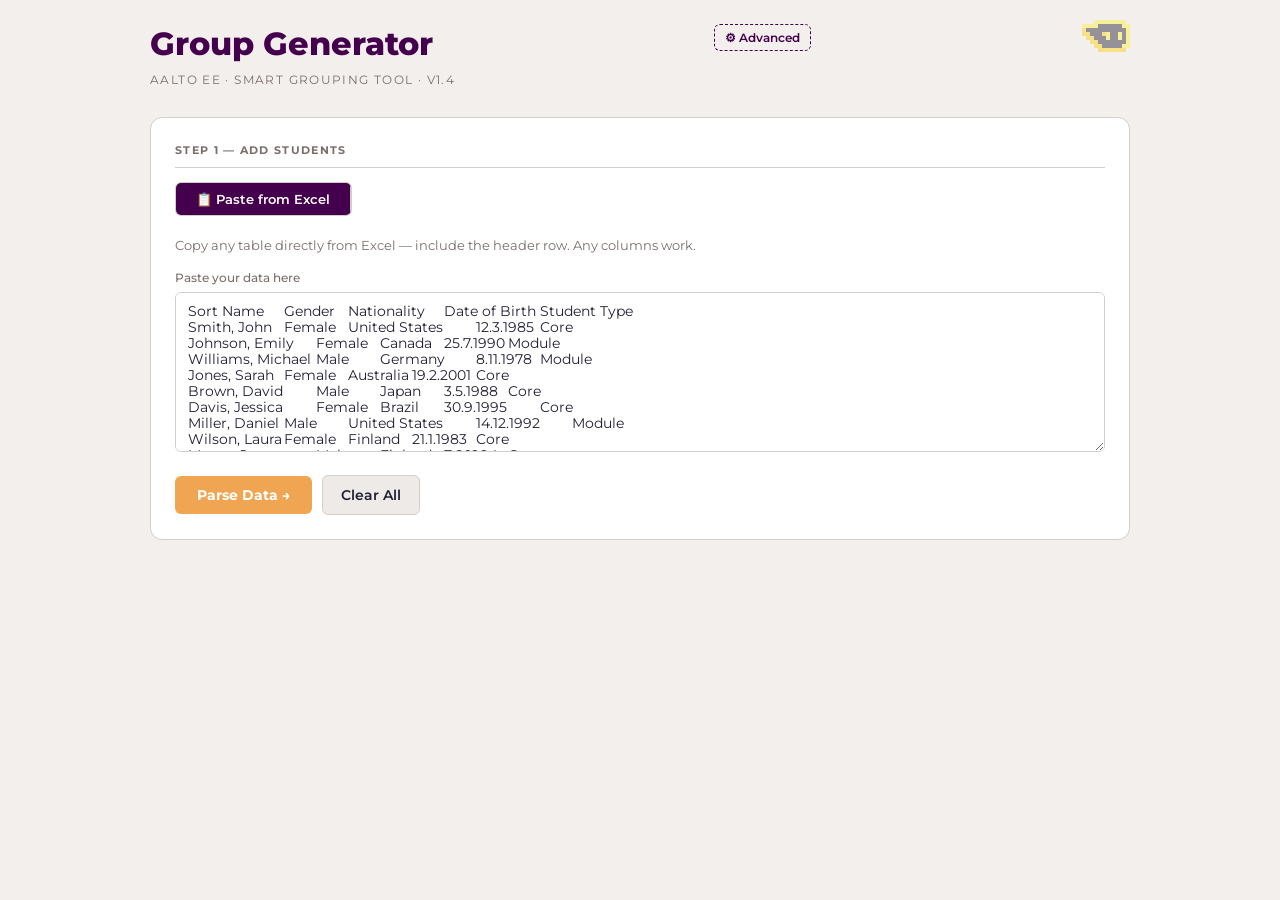
==== commit bd56f676: "Fix group-generator mobile layout and mav sprite - Replace incorrect mav SVG with canonical pixel ar" ====
--- a/tools/group-generator.html
+++ b/tools/group-generator.html
@@ -217,7 +217,7 @@
   margin-bottom: 12px;
 }
 
-.manual-table-wrap { margin-top: 16px; }
+.manual-table-wrap { margin-top: 16px; overflow-x: auto; -webkit-overflow-scrolling: touch; }
 .manual-count { font-size: 0.78rem; font-weight: 600; color: var(--brand); margin-bottom: 8px; }
 
 .manual-table {
@@ -668,6 +668,8 @@
   line-height: 1.6;
 }
 
+#roster-body { overflow-x: auto; -webkit-overflow-scrolling: touch; }
+
 /* ── Utilities ───────────────────────────────────────── */
 .hidden { display: none !important; }
 
@@ -686,6 +688,10 @@
   body { padding: 12px; }
   .card { padding: 16px; }
   .column-cards { grid-template-columns: 1fr 1fr; }
+  .assign-select { width: 100%; }
+  .app-header-inner { flex-wrap: wrap; }
+  .mode-toggle-btn { order: 3; margin-top: 8px; }
+  .app-header-inner > a { order: 2; margin-left: auto; }
 }
 
 </style>
@@ -701,15 +707,15 @@
       </div>
       <button id="modeToggleBtn" class="btn-ghost mode-toggle-btn">⚙ Advanced</button>
       <a href="../index.html" style="margin-left:12px;opacity:.45;transition:opacity .2s;line-height:0;" onmouseover="this.style.opacity='.9'" onmouseout="this.style.opacity='.45'" title="gav.fi tools">
-        <svg xmlns="http://www.w3.org/2000/svg" width="48" height="32" viewBox="0 0 12 8" shape-rendering="crispEdges">
-          <rect x="4" y="0" width="4" height="1" fill="#f5c842"/>
-          <rect x="3" y="1" width="6" height="1" fill="#f5c842"/>
-          <rect x="2" y="2" width="2" height="1" fill="#f5c842"/><rect x="5" y="2" width="2" height="1" fill="#111"/><rect x="8" y="2" width="2" height="1" fill="#f5c842"/>
-          <rect x="2" y="3" width="8" height="1" fill="#f5c842"/>
-          <rect x="3" y="4" width="2" height="1" fill="#f5c842"/><rect x="6" y="4" width="1" height="1" fill="#e05c2a"/><rect x="7" y="4" width="2" height="1" fill="#f5c842"/>
-          <rect x="3" y="5" width="6" height="1" fill="#f5c842"/>
-          <rect x="2" y="6" width="2" height="1" fill="#f5c842"/><rect x="8" y="6" width="2" height="1" fill="#f5c842"/>
-          <rect x="2" y="7" width="2" height="1" fill="#f5c842"/><rect x="8" y="7" width="2" height="1" fill="#f5c842"/>
+        <svg xmlns="http://www.w3.org/2000/svg" viewBox="0 0 12 8" width="48" height="32" shape-rendering="crispEdges" style="image-rendering:pixelated">
+          <rect x="3"  y="0" width="8" height="1" fill="#fbf236"/>
+          <rect x="0"  y="1" width="4" height="1" fill="#fbf236"/><rect x="4"  y="1" width="6" height="1" fill="#222034"/><rect x="10" y="1" width="2" height="1" fill="#fbf236"/>
+          <rect x="0"  y="2" width="1" height="1" fill="#ffce10"/><rect x="1"  y="2" width="10" height="1" fill="#222034"/><rect x="11" y="2" width="1" height="1" fill="#fbf236"/>
+          <rect x="0"  y="3" width="2" height="1" fill="#ffce10"/><rect x="2"  y="3" width="3" height="1" fill="#222034"/><rect x="5"  y="3" width="1" height="1" fill="#ffce10"/><rect x="6"  y="3" width="1" height="1" fill="#fbf236"/><rect x="7"  y="3" width="2" height="1" fill="#222034"/><rect x="9"  y="3" width="1" height="1" fill="#fbf236"/><rect x="10" y="3" width="1" height="1" fill="#222034"/><rect x="11" y="3" width="1" height="1" fill="#fbf236"/>
+          <rect x="1"  y="4" width="2" height="1" fill="#ffce10"/><rect x="3"  y="4" width="3" height="1" fill="#222034"/><rect x="6"  y="4" width="1" height="1" fill="#fbf236"/><rect x="7"  y="4" width="2" height="1" fill="#222034"/><rect x="9"  y="4" width="1" height="1" fill="#fbf236"/><rect x="10" y="4" width="1" height="1" fill="#222034"/><rect x="11" y="4" width="1" height="1" fill="#fbf236"/>
+          <rect x="2"  y="5" width="2" height="1" fill="#ffce10"/><rect x="4"  y="5" width="7" height="1" fill="#222034"/><rect x="11" y="5" width="1" height="1" fill="#fbf236"/>
+          <rect x="3"  y="6" width="2" height="1" fill="#ffce10"/><rect x="5"  y="6" width="5" height="1" fill="#222034"/><rect x="10" y="6" width="2" height="1" fill="#fbf236"/>
+          <rect x="4"  y="7" width="7" height="1" fill="#ffce10"/>
         </svg>
       </a>
     </div>
